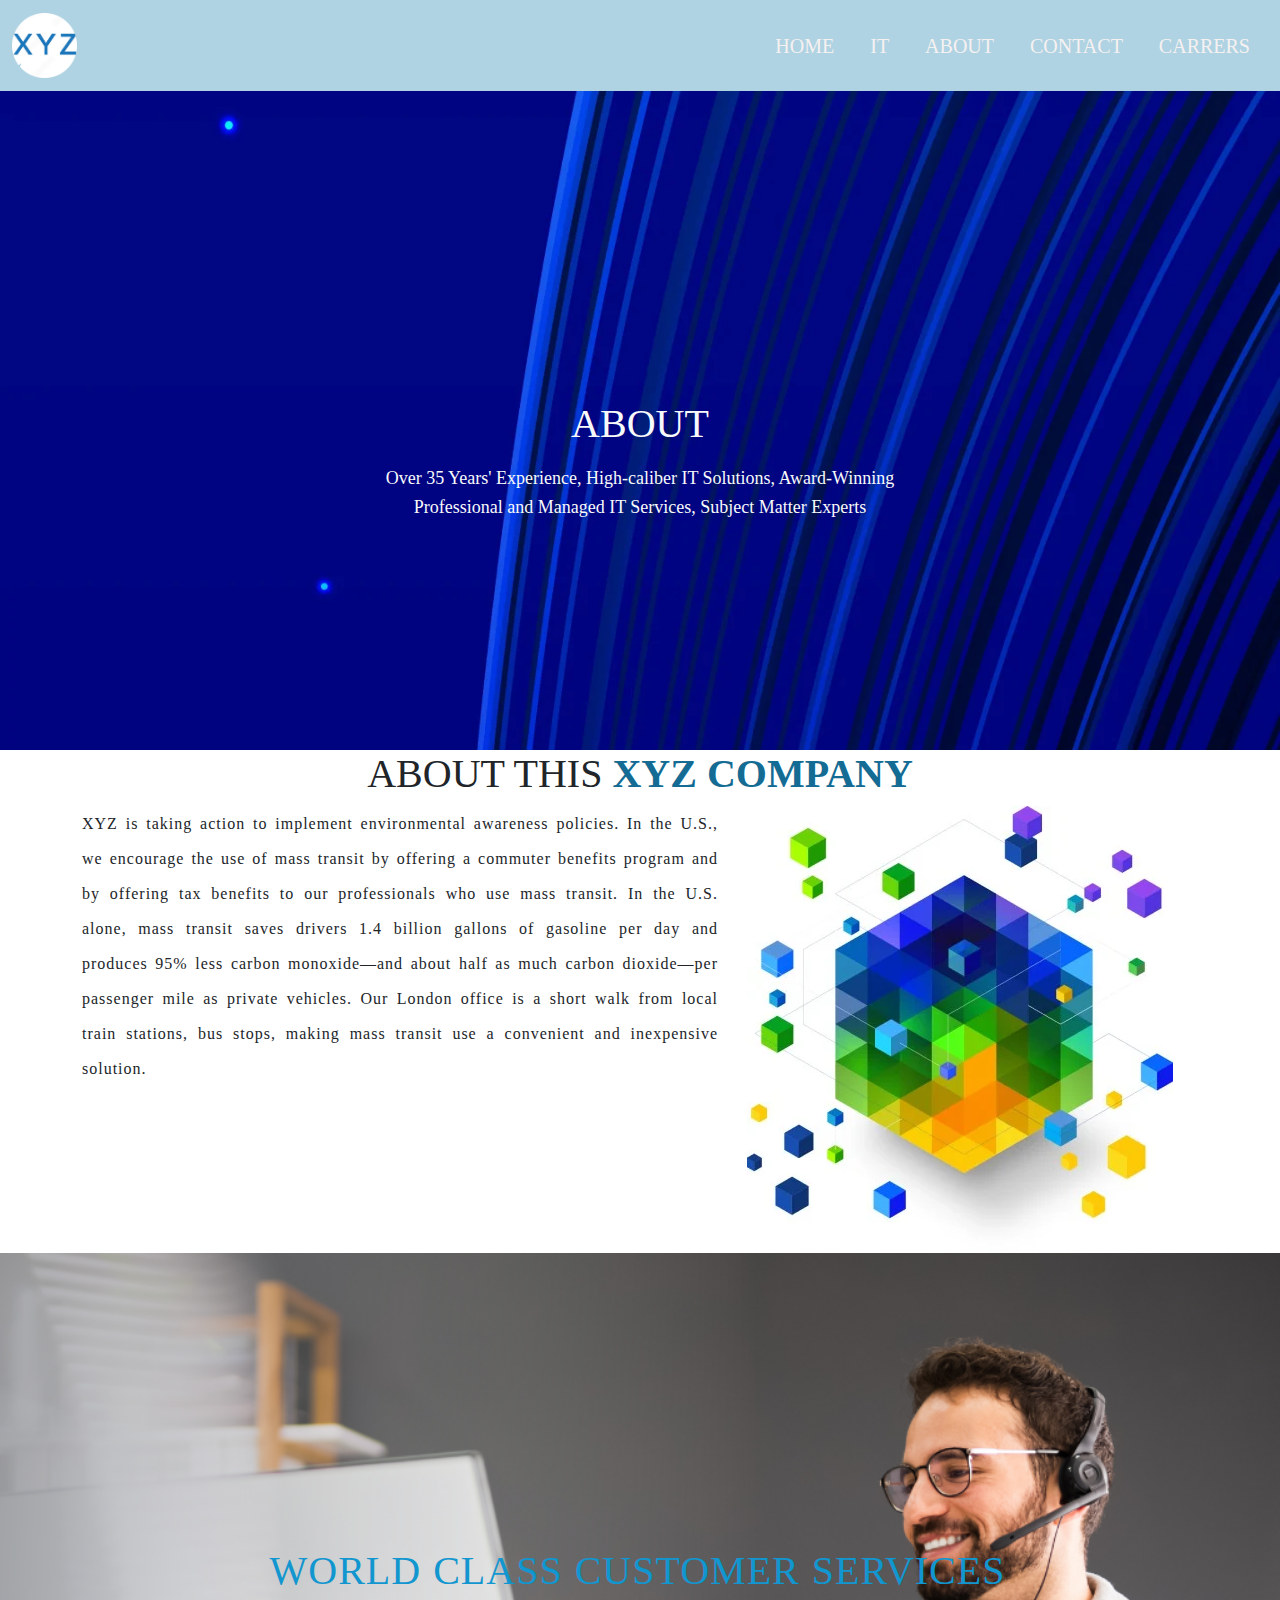
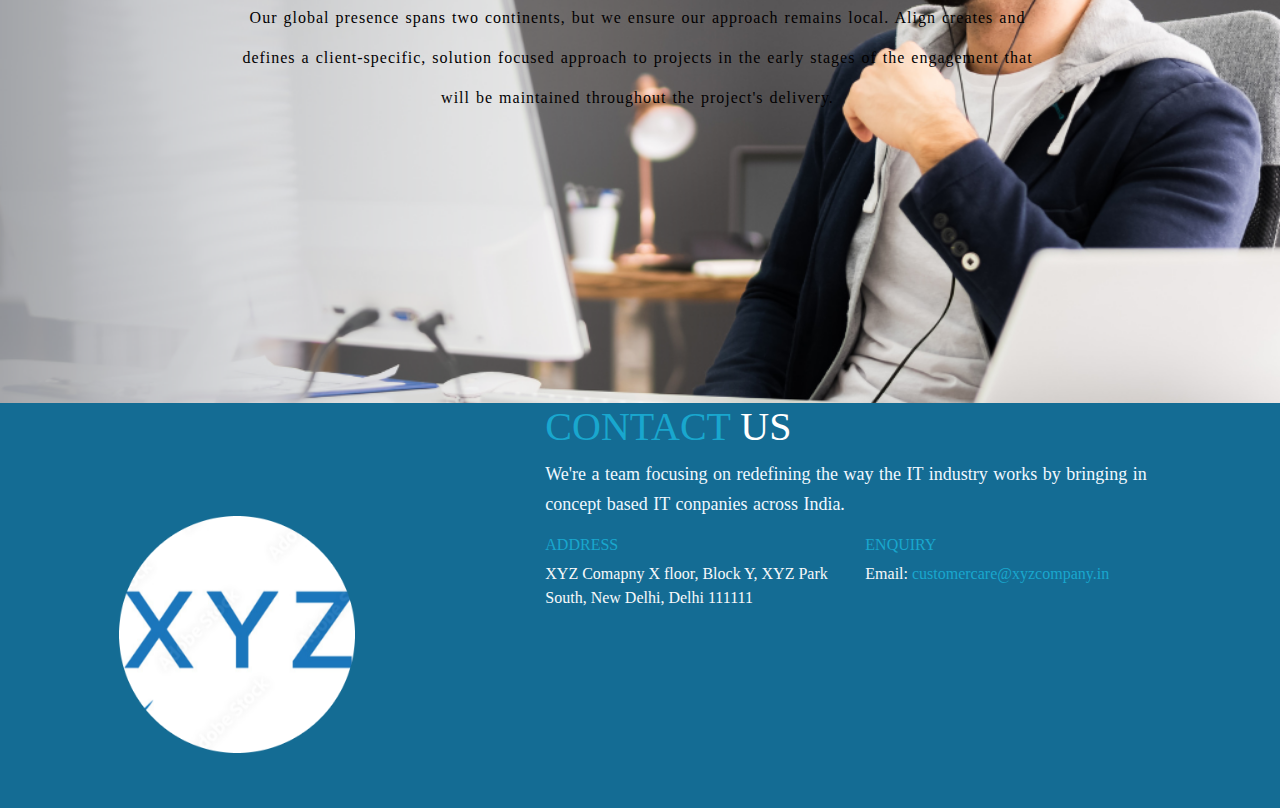
==== about.html @ 3786e57b "about completed" ====
<!DOCTYPE html>
<html lang="en">

<head>
    <meta charset="UTF-8">
    <meta name="viewport" content="width=device-width, initial-scale=1.0">
    <title>XYZ Company</title>
    <link href="https://cdn.jsdelivr.net/npm/bootstrap@5.3.3/dist/css/bootstrap.min.css" rel="stylesheet"
        integrity="sha384-QWTKZyjpPEjISv5WaRU9OFeRpok6YctnYmDr5pNlyT2bRjXh0JMhjY6hW+ALEwIH" crossorigin="anonymous">
    <!-- bootstrap CDN -->
    <script src="https://cdn.jsdelivr.net/npm/bootstrap@5.3.3/dist/js/bootstrap.bundle.min.js"
        integrity="sha384-YvpcrYf0tY3lHB60NNkmXc5s9fDVZLESaAA55NDzOxhy9GkcIdslK1eN7N6jIeHz"
        crossorigin="anonymous"></script>
    <!-- script CDN -->
    <link rel="stylesheet" href="https://cdnjs.cloudflare.com/ajax/libs/font-awesome/6.5.2/css/all.min.css"
        integrity="sha512-SnH5WK+bZxgPHs44uWIX+LLJAJ9/2PkPKZ5QiAj6Ta86w+fsb2TkcmfRyVX3pBnMFcV7oQPJkl9QevSCWr3W6A=="
        crossorigin="anonymous" referrerpolicy="no-referrer" /><!--font awesome cdn-->
    <link rel="stylesheet" href="CSS/style.css"><!--CSS Link-->
    <link rel="shortcut icon" href="Image/favicom.png" type="image/x-icon"><!--favicon icon link-->
</head>

<body>

    <!-- navbar start -->
    <nav class="navbar navbar-expand-md bg-dark navbar-dark fixed-top">
        <div class="container-fluid">
            <a href="" class="navbar-brand">
                <img src="Image/favicom.png" alt="weblogo" class="weblogo">
                <img src="Image/moblogo.png" alt="moblogo" class="moblogo">
            </a>

            <!-- mobile menu -->
            <button class="navbar-toggler" data-bs-target="#pn" data-bs-toggle="collapse">
                <span class="navbar-toggler-icon"></span>
            </button>

            <!-- menu div start -->
            <div class="navbar-collapse collapse" id="pn">
                <ul class="navbar-nav text-center ms-auto">
                    <li><a href="index.html" class="nav-link">HOME</a></li>
                    <li><a href="it.html" class="nav-link">IT</a></li>
                    <li><a href="about.html" class="nav-link">ABOUT</a></li>
                    <li><a href="contact.html" class="nav-link">CONTACT</a></li>
                    <li><a href="carrer.html" class="nav-link">CARRERS</a></li>
                </ul>
            </div>
        </div><!--container fluid end-->
    </nav><!-- navbar end -->

    <div class="container-fluid aboutbg">
        <div class="row">
            <div class="col-md-2"></div>
            <div class="col-md-8 text-light aboutfnt">
                <h1 class="text-center">ABOUT</h1>
                <p class="text-center mt-3">Over 35 Years' Experience, High-caliber IT Solutions, Award-Winning <br>
                    Professional and Managed IT Services, Subject Matter Experts</p>
            </div>
            <div class="col-md-2"></div>
        </div><!--row end-->
    </div><!--container-fluid end-->

    <div class="container">
        <h1 class="text-center">ABOUT THIS <b style="color: #146C94;">XYZ COMPANY</b></h1>
        <div class="row">
            <div class="col-md-7">
                <p class="about-para">
                    XYZ is taking action to implement environmental awareness policies. In the U.S., we encourage the
                    use of mass transit by offering a commuter benefits program and by offering tax benefits to our
                    professionals who use mass transit. In the U.S. alone, mass transit saves drivers 1.4 billion
                    gallons of gasoline per day and produces 95% less carbon monoxide—and about half as much carbon
                    dioxide—per passenger mile as private vehicles. Our London office is a short walk from local train
                    stations, bus stops, making mass transit use a convenient and inexpensive solution.
                </p>
            </div>
            <div class="col-md-5">
                <img src="Image/about3.webp" alt="about-img">
            </div>
        </div><!--row end-->
    </div><!--container end-->

    <div class="container-fluid aboutbg2">
        <div class="row">
            <div class="col-md-2"></div>
            <div class="col-md-8 abtcont">
                <h1 class="text-center">WORLD CLASS CUSTOMER SERVICES</h1>
                <p class="">Our global presence spans two continents, but we ensure our approach remains local. Align creates and
                    defines a client-specific, solution focused approach to projects in the early stages of the engagement
                    that will be maintained throughout the project's delivery.</p>
            </div>
            <div class="col-md-2"></div>
        </div>
    </div><!--container-fluid end-->

    <!-- footer start -->
    <footer>
        <div class="container-fluid">
            <div class="row" style="background-color: #146C94;">
                <div class="col-md-1"></div>
                <div class="col-md-3">
                    <img src="Image/favicom.png" alt="" style="width: 80%; margin-top: 3cm;">
                </div>
                <div class="col-md-1"></div>
                <div class="col-md-6">
                    <h1 class="contact"><span style="color: #19A7CE;">CONTACT</span><span style="color: white;">
                            US</span></h1>
                    <p class="footer-para">
                        We're a team focusing on redefining the way the IT industry works by bringing in
                        concept based IT conpanies across India.
                    </p>
                    <div class="row">
                        <div class="col-md-6 ">
                            <h6 class="contact" style="color: #19A7CE;">ADDRESS</h6>
                            <p class="text-light">
                                XYZ Comapny X floor, Block Y, XYZ Park South, New Delhi, Delhi
                                111111
                            </p>
                        </div>
                        <div class="col-md-6 ">
                            <h6 class="contact" style="color: #19A7CE;">ENQUIRY</h6>
                            <p class="text-light" style="margin-bottom: 3cm;">
                                Email:
                                <b style="color: #19A7CE; font-weight: 400;">customercare@xyzcompany.in</b>
                            </p>
                        </div>
                        <div class="row">
                            <div class="col-md-6 mb-5">
                                <a href="#"><i class="fa-brands fa-facebook icons"
                                        style="color: #19A7CE; font-size: 40px;"></i></a>
                                <a href="#"><i class="fa-brands fa-instagram icons"
                                        style="color: #19A7CE; font-size: 40px; margin-left: 3px;"></i></a>
                                <a href="#"><i class="fa-brands fa-whatsapp icons"
                                        style="color: #19A7CE; font-size: 40px; margin-left: 3px;"></i></a>
                            </div>
                        </div><!--row end-->
                        <br><br>
                    </div><!--row end-->
                </div>

            </div><!--row end-->
        </div><!--container end-->
    </footer>
    <!-- footer end -->

</body>

</html>
---- CSS/style.css ----
* {
    font-family: prague;
}

/* nav bar start */
.weblogo {
    width: 65px;
}

.navbar {
    background: #AFD3E2 !important;
}

.navbar-nav li {
    padding: 0 10px;
}

.navbar-nav li a {
    color: #F6F1F1 !important;
    /* font-weight: 600; */
    font-size: 20px;
    font-weight: light;
}

.navbar-nav li a:hover {
    background: #146C94;
}

.moblogo {
    display: none;
}

/* nav bar end */

/* footer start */
.footer-para {
    line-height: 30px;
    word-spacing: 1px;
    font-size: 18px;
    color: aliceblue;
}

.icons {
    opacity: 0.5;
}

.icons:hover {
    opacity: 1;
}

/* footer end */

/* About start */
.aboutbg{
    background-image: url(../Image/about.webp);
    width: 100%;
    height: 750px;
    background-position: center;
    background-size: cover;
}

.aboutfnt{
    padding-top: 400px;
    font-size: 18px;
    font-weight: 400;
    letter-spacing: 0;
    line-height: 1.6;
}

.about-para{
    line-height: 35px;
    letter-spacing: 1px;
    word-spacing: 1px;
    padding-right: 5px;
    text-align: justify;
}

.aboutbg2{
    background-image: url(../Image/about2.webp);
    width: 100%;
    height: 750px;
    background-position: center;
    background-size: cover;
}

.abtcont h1{
    margin-top: 300px;
    line-height: 35px;
    letter-spacing: 1px;
    word-spacing: 1px;
    padding-right: 5px;
    color: #1296cf;
}

.abtcont p{
    line-height: 40px;
    letter-spacing: 1px;
    word-spacing: 1px;
    padding-right: 5px;
    margin-top: 10px;
    text-align: center;
    font-weight: lighter;
    padding-bottom: 2cm;
    color: #020001;
}
/* About end */

/* contact start */
.cntbg {
    background-image: url(../Image/contactbg.webp);
    height: 80%;
    box-shadow: 1px 1px 12px #020001;
}

.contact-card {
    box-shadow: 1px 1px 12px #020001;
}

.cntlbl label {
    color: #19A7CE;
}

.keep {
    color: white;
    font-weight: 400;
}

/* contact end */

/* carrer start */
.carrerbg {
    background-image: url(../Image/carrerbg.jpg);
    width: 100%;
    height: 750px;
    background-position: center;
    background-size: cover;
}

.carrerfnt {
    padding-top: 250px;
}

.carrerfnt h1 {
    font-size: 1.5cm;
    margin-top: 4cm;
}

.carrer-content {
    background: linear-gradient(90deg, #1f3467, #008ad4 70%);
    color: #1f3467;
    width: 50%;
}

.carrer-card{
    box-shadow: 1px 1px 12px #020001;
    transition: 0.8s;
}

.carrer-card:hover {
    box-shadow: 2px 2px 22px #19A7CE;
}

.carrer-content +p{
    text-align: center;
    color: #141414;
    font-size: 18px;
    /* font-weight: bold; */
    letter-spacing: 0;
    line-height: 1.6;
}

.carrer-card h5 {
    text-align: center;
    color: #141414;
    font-size: 18px;
    font-weight: bold;
    letter-spacing: 0;
    line-height: 1.6;
}

.carrer-content p {
    color: #141414;
    font-size: 18px;
    font-weight: 400;
    letter-spacing: 0;
    line-height: 1.6;
}

/* carrer end */

/* Media Query */
@media(max-width:768px) {
    .moblogo {
        display: block;
    }

    .weblogo {
        display: none;
    }

    .navbar {
        background: #AFD3E2 !important;
    }

    .head-img {
        width: 100%;
        margin-top: 20px;
    }
}
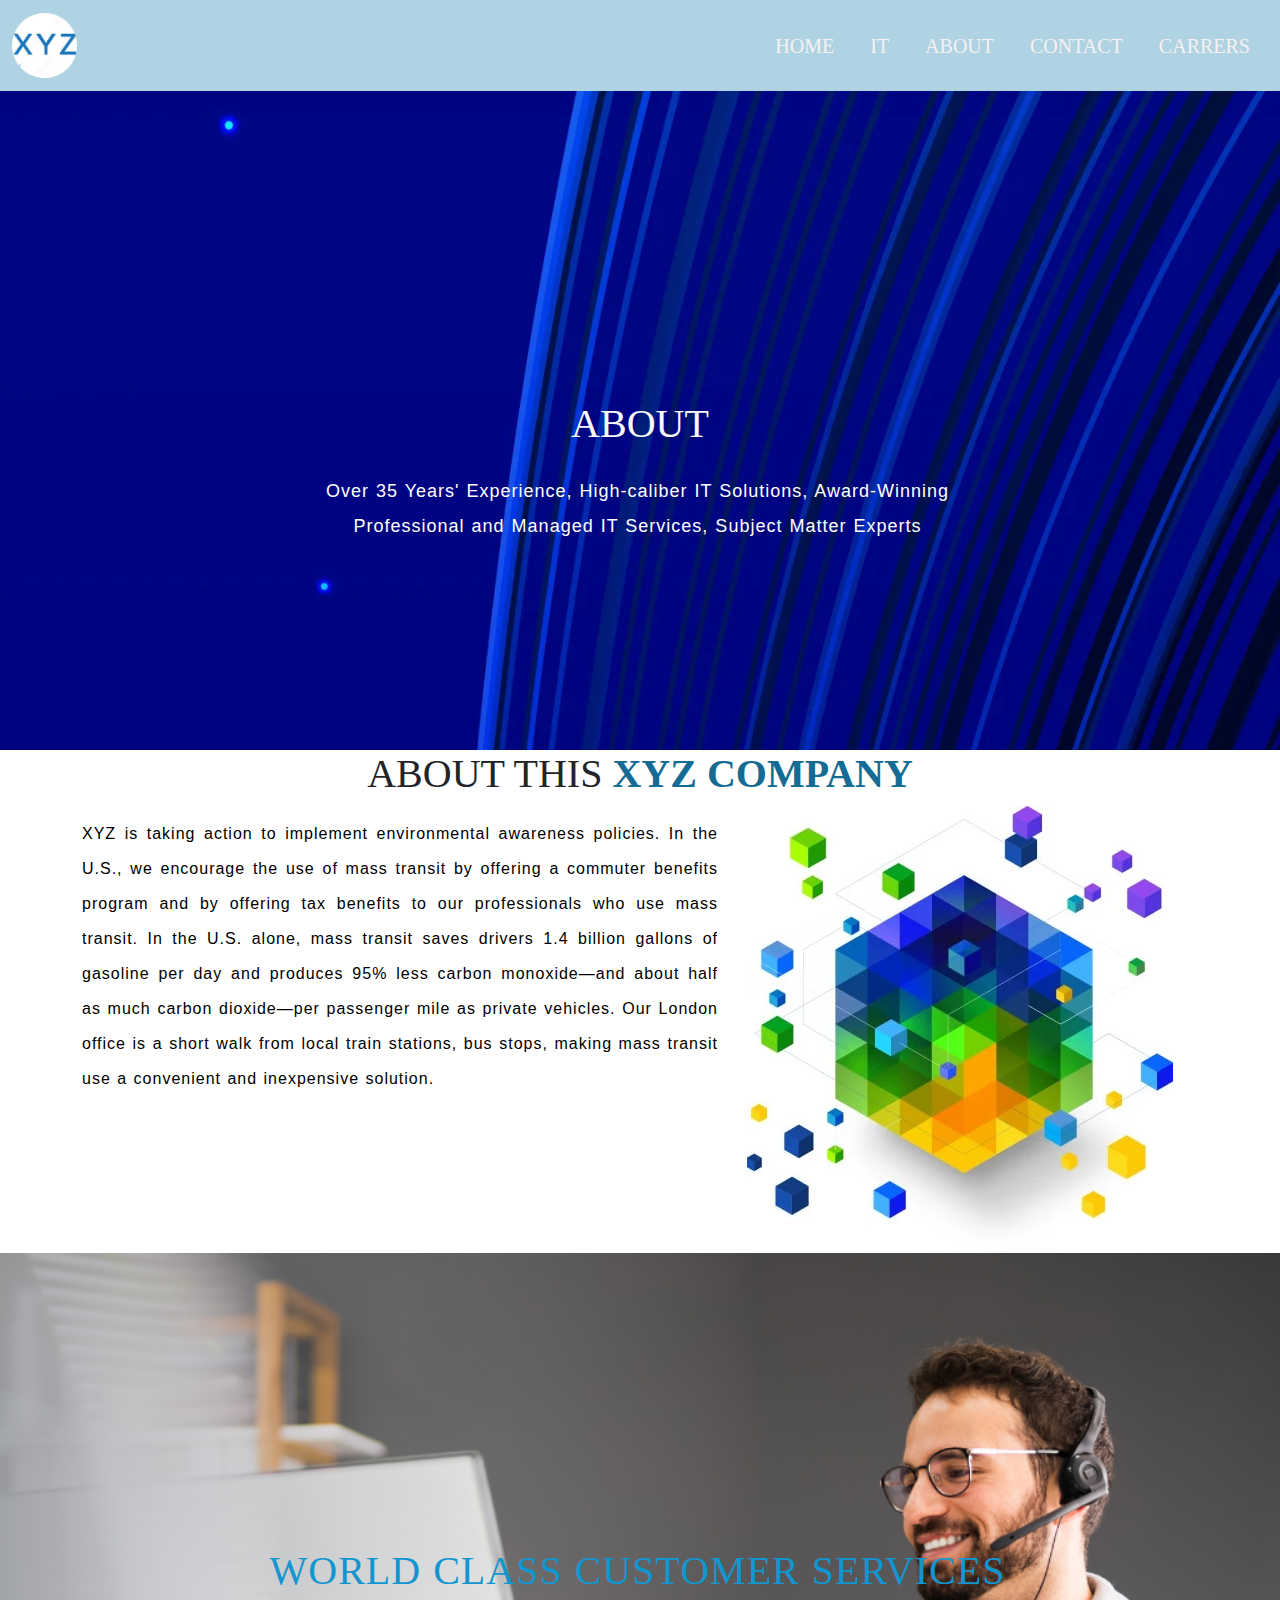
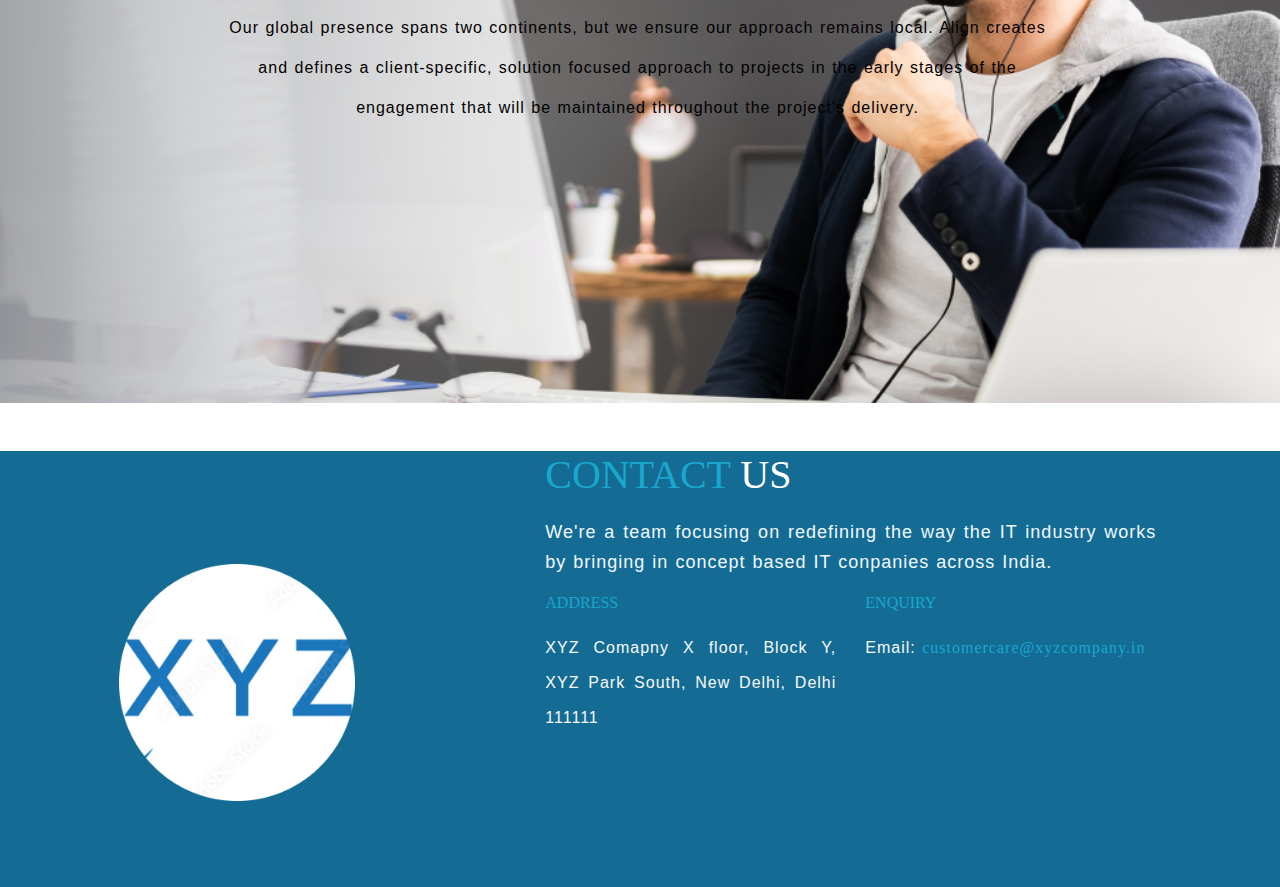
==== commit 2ff73aa1: "home completed" ====
--- a/about.html
+++ b/about.html
@@ -90,7 +90,7 @@
             <div class="col-md-2"></div>
         </div>
     </div><!--container-fluid end-->
-
+ <br><br>
     <!-- footer start -->
     <footer>
         <div class="container-fluid">
--- a/CSS/style.css
+++ b/CSS/style.css
@@ -1,5 +1,6 @@
 * {
     font-family: prague;
+    /* overflow-x: hidden; */
 }
 
 /* nav bar start */
@@ -50,40 +51,189 @@
 
 /* footer end */
 
-/* About start */
-.aboutbg{
-    background-image: url(../Image/about.webp);
+/* index start */
+/* .sldrcap{
+    position: absolute;
+    bottom: 250px;
+}
+*/
+
+.home h2 {
+    letter-spacing: 3px;
+    font-family: prague;
+    color: #000;
+}
+
+.home p {
+    color: black;
+    line-height: 35px;
+    letter-spacing: 1px;
+    word-spacing: 1px;
+    padding-right: 5px;
+    text-align: justify;
+    font-family: IBM Plex Sans, sans-serif;
+}
+
+.index1 {
+    width: 70%;
+    border-radius: 10px;
+    height: 80%;
+    margin-left: 90px;
+}
+
+.index-content {
+    display: flex;
+    align-items: center;
+    justify-content: center;
+    background: #1f3467;
+    color: #fff;
+    height: 400px;
+    /* gap: 40px; */
+    font-family: IBM Plex Sans, sans-serif;
+    box-sizing: border-box;
+}
+
+
+.index2 {
+    display: inline-block;
+    height: 100px;
+    width: 100px;
+    border-radius: 50%;
+    border: 5px solid #1296cf;
+}
+
+.index-content2 {
+    background: linear-gradient(0deg, hsla(0, 0%, 8%, .2), hsla(0, 0%, 8%, .2)), linear-gradient(0deg, hsla(0, 0%, 8%, .2), hsla(0, 0%, 8%, .2)), linear-gradient(90deg, #4850a2 1.8%, #df01e1 50.24%, #b3529f 96.79%);
+    height: 700px;
+}
+
+.index-content2 h3, h2, p{
+    padding-top: 10px;
+    color: white;
+    line-height: 35px;
+    letter-spacing: 1px;
+    word-spacing: 1px;
+    padding-right: 5px;
+    text-align: justify;
+    font-family: IBM Plex Sans, sans-serif;
+}
+
+.index-btn button{
+    display: flex;
+    align-items: center;
+    justify-content: center;
+    background-color: transparent;
+    border: 2px solid #000;
+}
+
+.index-content2 button:hover{
+    background: #00d1ff;
+}
+
+.index-card-para{
+    color: #141414;
+    font-family: IBM Plex Sans, sans-serif;
+    font-size: 18px;
+    font-weight: 400;
+    letter-spacing: 0;
+    line-height: 1.6;
+    margin-bottom: 100px;
+    /* text-align: start; */
+}
+/* index end */
+
+/* IT start */
+
+.itbg {
+    background-image: url(../Image/IT.webp);
     width: 100%;
     height: 750px;
     background-position: center;
     background-size: cover;
 }
 
-.aboutfnt{
-    padding-top: 400px;
-    font-size: 18px;
-    font-weight: 400;
-    letter-spacing: 0;
-    line-height: 1.6;
-}
-
-.about-para{
-    line-height: 35px;
-    letter-spacing: 1px;
-    word-spacing: 1px;
-    padding-right: 5px;
-    text-align: justify;
-}
-
-.aboutbg2{
-    background-image: url(../Image/about2.webp);
+.itfnt {
+    padding-top: 250px;
+}
+
+.itfnt h1 {
+    font-size: 1.5cm;
+    margin-top: 4cm;
+}
+
+.itcnt {
+    margin-left: 90px;
+}
+
+.itcnt h2,
+h3 {
+    line-height: 35px;
+    letter-spacing: 1px;
+    word-spacing: 1px;
+    padding-right: 5px;
+}
+
+.itcnt p {
+    color: #000;
+    font-size: 18px;
+    font-weight: 400;
+    letter-spacing: 0;
+    line-height: 1.6;
+}
+
+.itcnt button {
+    margin-top: 50px;
+    background: linear-gradient(88.89deg, #008ad4 10.61%, #00d1ff 64.08%);
+    font-size: 1rem;
+    font-weight: 700;
+}
+
+.it-img {
+    box-sizing: border-box;
+    border-radius: .5rem;
+    height: 100%;
+    object-fit: cover;
+    object-position: center;
+    width: 100%;
+}
+
+/* IT end */
+
+/* About start */
+.aboutbg {
+    background-image: url(../Image/about.webp);
     width: 100%;
     height: 750px;
     background-position: center;
     background-size: cover;
 }
 
-.abtcont h1{
+.aboutfnt {
+    padding-top: 400px;
+    font-size: 18px;
+    font-weight: 400;
+    letter-spacing: 0;
+    line-height: 1.6;
+}
+
+.about-para {
+    color: #000;
+    line-height: 35px;
+    letter-spacing: 1px;
+    word-spacing: 1px;
+    padding-right: 5px;
+    text-align: justify;
+}
+
+.aboutbg2 {
+    background-image: url(../Image/about2.webp);
+    width: 100%;
+    height: 750px;
+    background-position: center;
+    background-size: cover;
+}
+
+.abtcont h1 {
     margin-top: 300px;
     line-height: 35px;
     letter-spacing: 1px;
@@ -92,7 +242,7 @@
     color: #1296cf;
 }
 
-.abtcont p{
+.abtcont p {
     line-height: 40px;
     letter-spacing: 1px;
     word-spacing: 1px;
@@ -103,6 +253,7 @@
     padding-bottom: 2cm;
     color: #020001;
 }
+
 /* About end */
 
 /* contact start */
@@ -151,7 +302,15 @@
     width: 50%;
 }
 
-.carrer-card{
+.carrer-card p{
+    color: black;
+    line-height: 1.5 !important;
+    letter-spacing: 0 !important;
+    text-align: center;
+
+}
+
+.carrer-card {
     box-shadow: 1px 1px 12px #020001;
     transition: 0.8s;
 }
@@ -160,7 +319,7 @@
     box-shadow: 2px 2px 22px #19A7CE;
 }
 
-.carrer-content +p{
+.carrer-content+p {
     text-align: center;
     color: #141414;
     font-size: 18px;
@@ -206,4 +365,9 @@
         width: 100%;
         margin-top: 20px;
     }
+
+    .index2 {
+        align-items: center;
+        text-align: center;
+    }
 }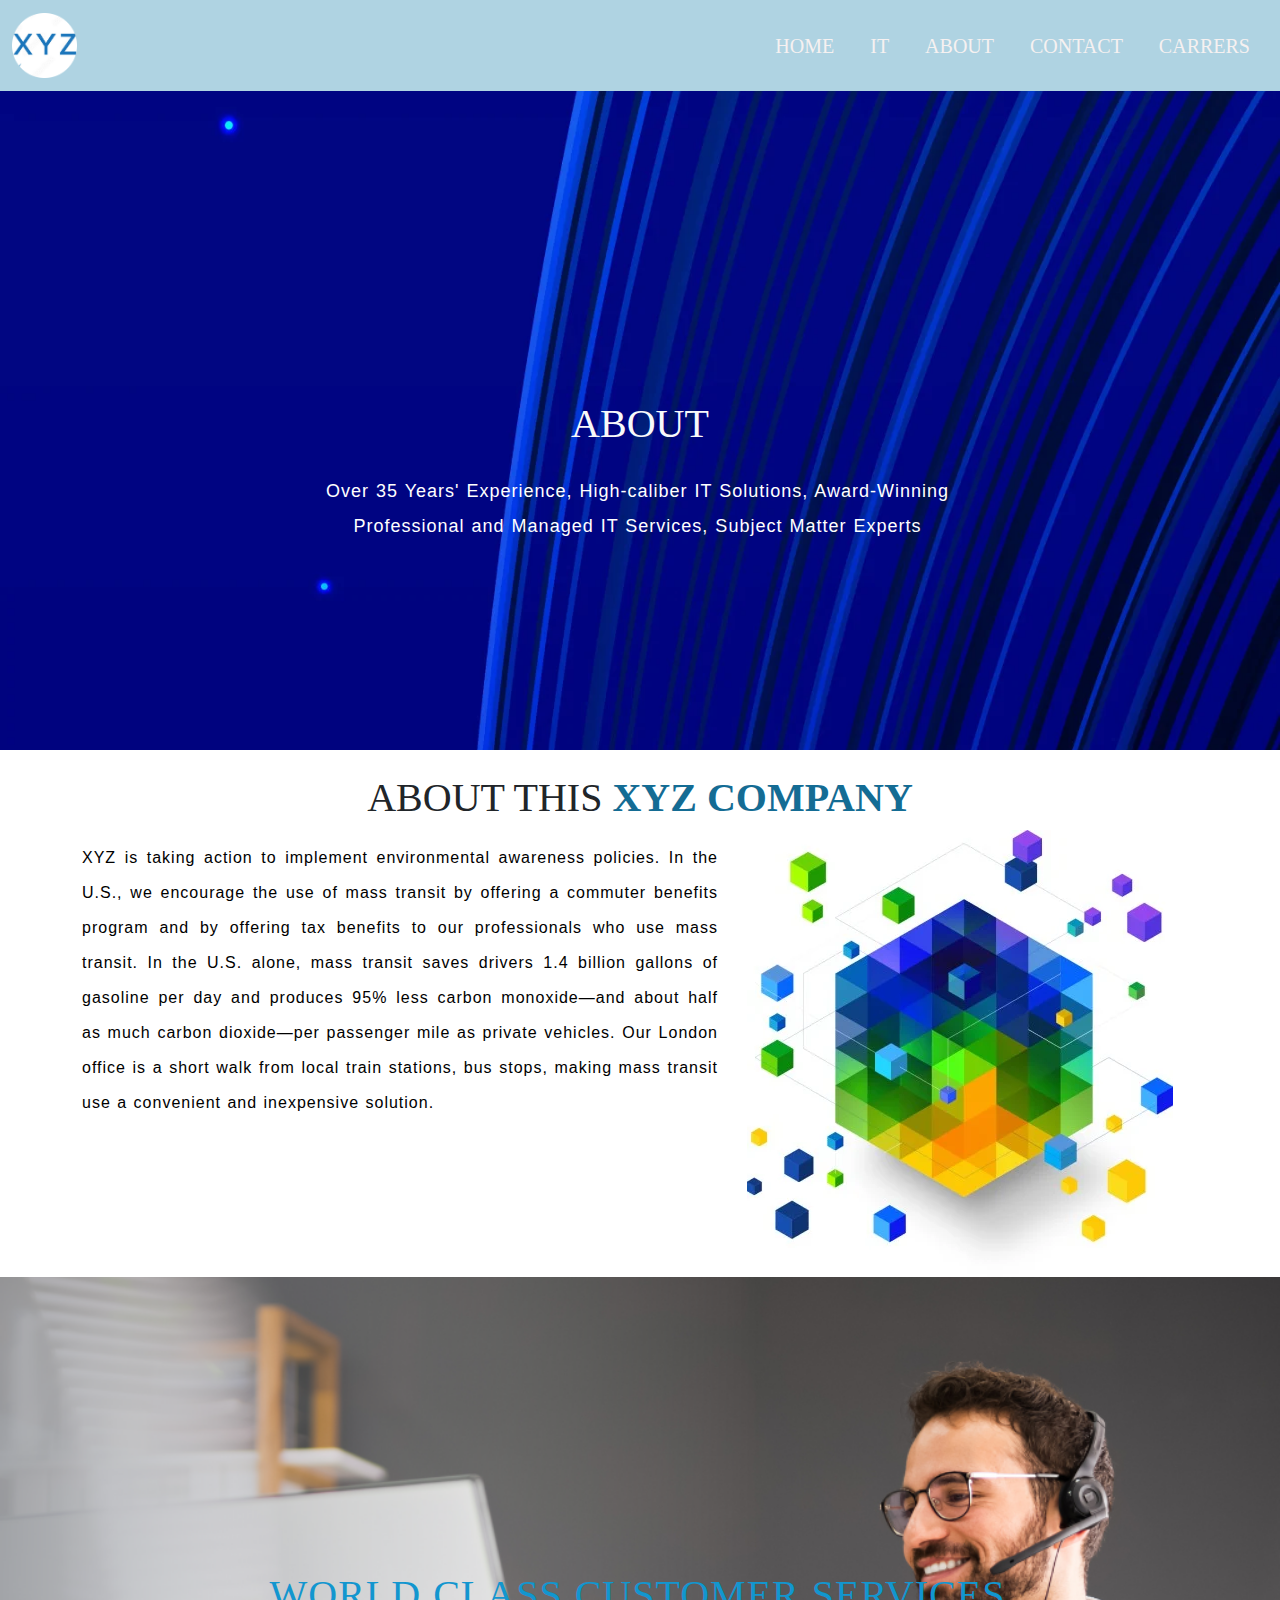
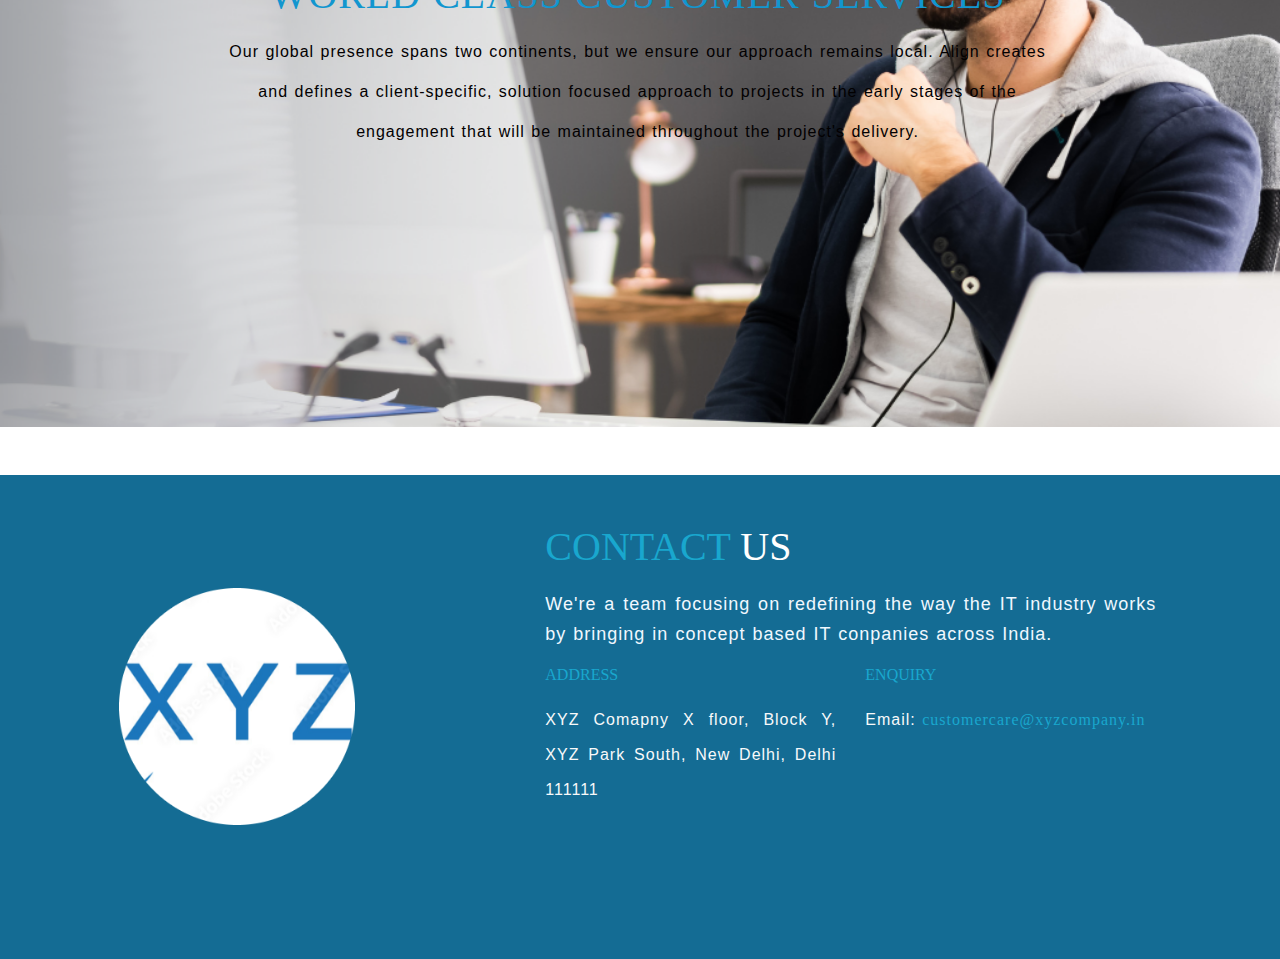
==== commit 0d47591d: "error solved" ====
--- a/about.html
+++ b/about.html
@@ -59,7 +59,7 @@
         </div><!--row end-->
     </div><!--container-fluid end-->
 
-    <div class="container">
+    <div class="container mt-4">
         <h1 class="text-center">ABOUT THIS <b style="color: #146C94;">XYZ COMPANY</b></h1>
         <div class="row">
             <div class="col-md-7">
@@ -100,7 +100,7 @@
                     <img src="Image/favicom.png" alt="" style="width: 80%; margin-top: 3cm;">
                 </div>
                 <div class="col-md-1"></div>
-                <div class="col-md-6">
+                <div class="col-md-6 mt-5">
                     <h1 class="contact"><span style="color: #19A7CE;">CONTACT</span><span style="color: white;">
                             US</span></h1>
                     <p class="footer-para">
--- a/CSS/style.css
+++ b/CSS/style.css
@@ -52,6 +52,7 @@
 /* footer end */
 
 /* index start */
+
 /* .sldrcap{
     position: absolute;
     bottom: 250px;
@@ -104,7 +105,6 @@
 
 .index-content2 {
     background: linear-gradient(0deg, hsla(0, 0%, 8%, .2), hsla(0, 0%, 8%, .2)), linear-gradient(0deg, hsla(0, 0%, 8%, .2), hsla(0, 0%, 8%, .2)), linear-gradient(90deg, #4850a2 1.8%, #df01e1 50.24%, #b3529f 96.79%);
-    height: 700px;
 }
 
 .index-content2 h3, h2, p{
@@ -117,13 +117,8 @@
     text-align: justify;
     font-family: IBM Plex Sans, sans-serif;
 }
-
-.index-btn button{
-    display: flex;
-    align-items: center;
-    justify-content: center;
-    background-color: transparent;
-    border: 2px solid #000;
+.index-content2 button{
+    padding: 10px;
 }
 
 .index-content2 button:hover{
@@ -161,9 +156,9 @@
     margin-top: 4cm;
 }
 
-.itcnt {
+/* .itcnt {
     margin-left: 90px;
-}
+} */
 
 .itcnt h2,
 h3 {
@@ -370,4 +365,5 @@
         align-items: center;
         text-align: center;
     }
+
 }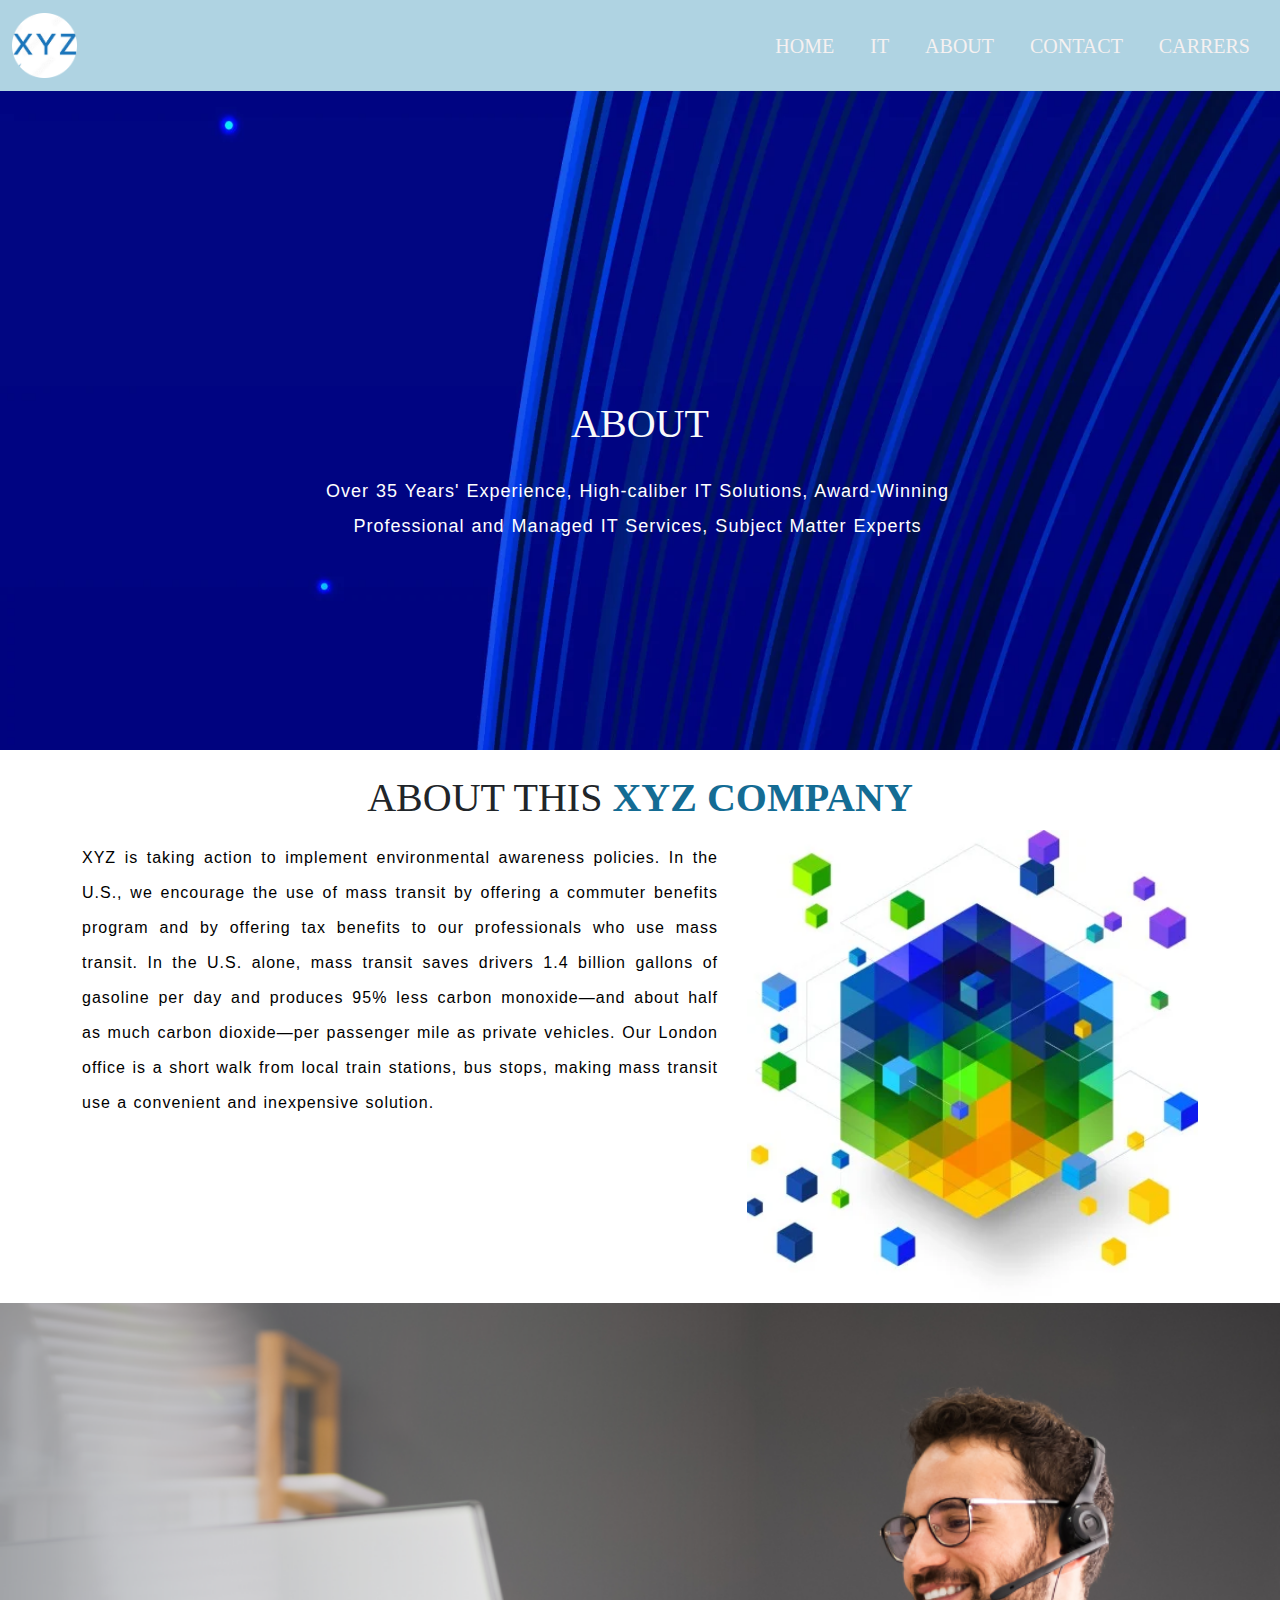
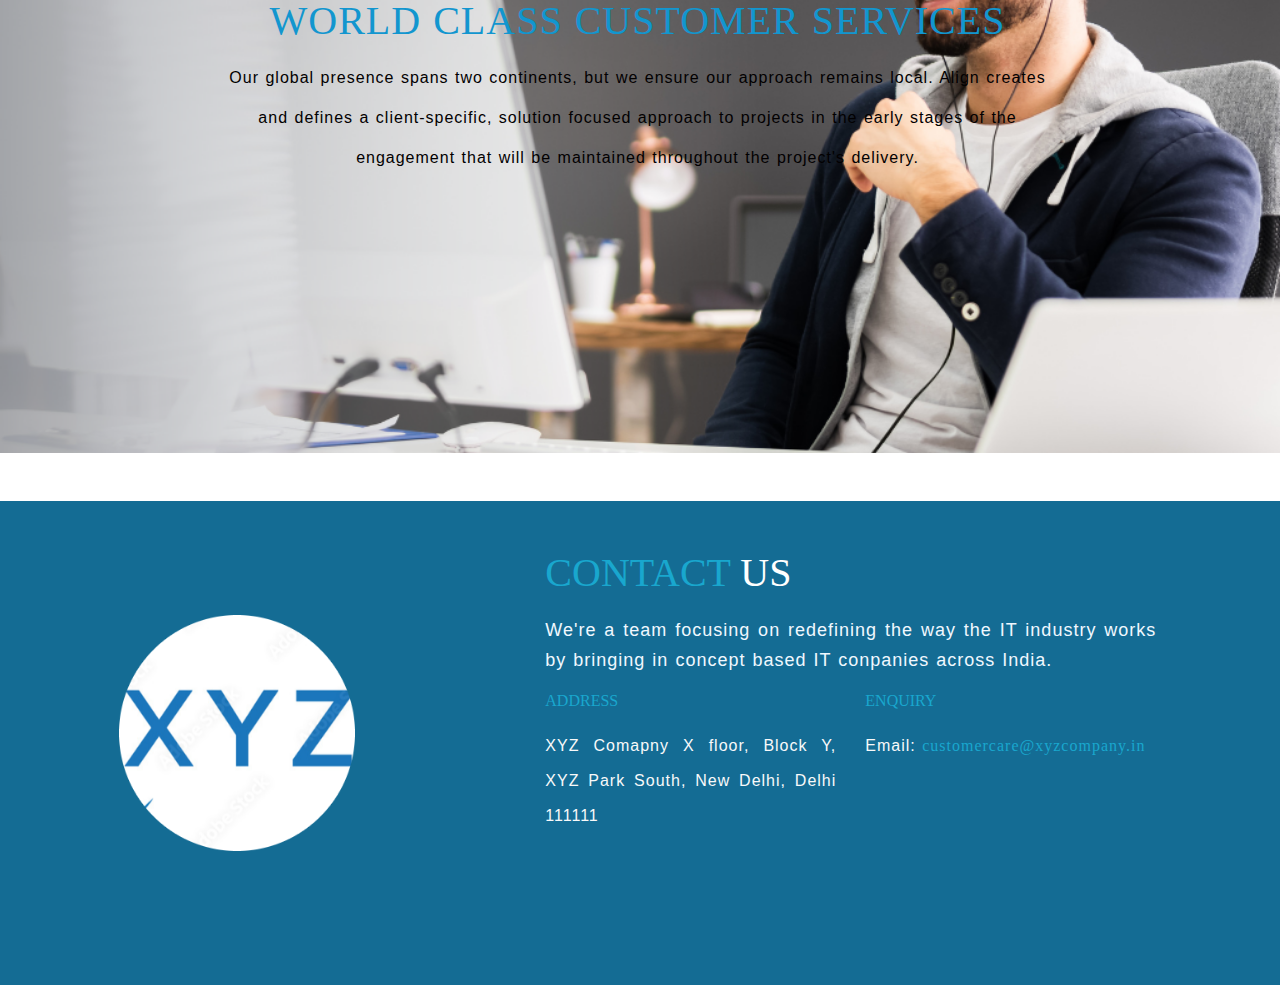
==== commit f953e639: "about responsive error solved" ====
--- a/about.html
+++ b/about.html
@@ -4,7 +4,7 @@
 <head>
     <meta charset="UTF-8">
     <meta name="viewport" content="width=device-width, initial-scale=1.0">
-    <title>XYZ Company</title>
+    <title>XYZ Company | About</title>
     <link href="https://cdn.jsdelivr.net/npm/bootstrap@5.3.3/dist/css/bootstrap.min.css" rel="stylesheet"
         integrity="sha384-QWTKZyjpPEjISv5WaRU9OFeRpok6YctnYmDr5pNlyT2bRjXh0JMhjY6hW+ALEwIH" crossorigin="anonymous">
     <!-- bootstrap CDN -->
@@ -73,7 +73,7 @@
                 </p>
             </div>
             <div class="col-md-5">
-                <img src="Image/about3.webp" alt="about-img">
+                <img src="Image/about3.webp" alt="about-img" class="w-100">
             </div>
         </div><!--row end-->
     </div><!--container end-->
--- a/CSS/style.css
+++ b/CSS/style.css
@@ -1,6 +1,6 @@
 * {
     font-family: prague;
-    /* overflow-x: hidden; */
+  
 }
 
 /* nav bar start */
@@ -18,7 +18,6 @@
 
 .navbar-nav li a {
     color: #F6F1F1 !important;
-    /* font-weight: 600; */
     font-size: 20px;
     font-weight: light;
 }
@@ -53,11 +52,6 @@
 
 /* index start */
 
-/* .sldrcap{
-    position: absolute;
-    bottom: 250px;
-}
-*/
 
 .home h2 {
     letter-spacing: 3px;
@@ -89,7 +83,6 @@
     background: #1f3467;
     color: #fff;
     height: 400px;
-    /* gap: 40px; */
     font-family: IBM Plex Sans, sans-serif;
     box-sizing: border-box;
 }
@@ -133,7 +126,6 @@
     letter-spacing: 0;
     line-height: 1.6;
     margin-bottom: 100px;
-    /* text-align: start; */
 }
 /* index end */
 
@@ -156,12 +148,10 @@
     margin-top: 4cm;
 }
 
-/* .itcnt {
-    margin-left: 90px;
-} */
 
 .itcnt h2,
 h3 {
+    color: #000;
     line-height: 35px;
     letter-spacing: 1px;
     word-spacing: 1px;
@@ -318,7 +308,6 @@
     text-align: center;
     color: #141414;
     font-size: 18px;
-    /* font-weight: bold; */
     letter-spacing: 0;
     line-height: 1.6;
 }
@@ -354,6 +343,7 @@
 
     .navbar {
         background: #AFD3E2 !important;
+        
     }
 
     .head-img {
